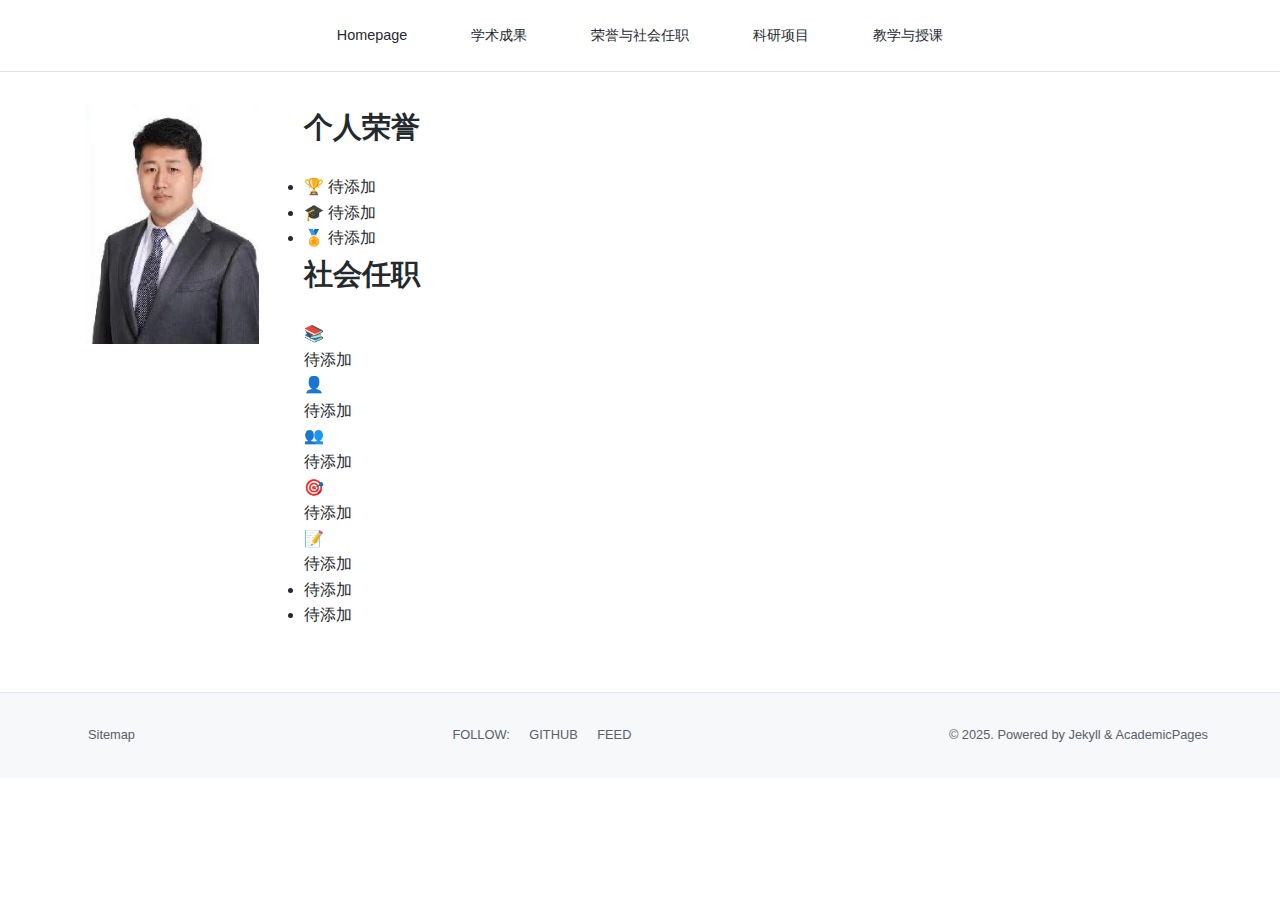
==== honors.html @ f0f459b4 "Create honors.html" ====
<!DOCTYPE html>
<html lang="zh">
<head>
    <meta charset="UTF-8">
    <meta name="viewport" content="width=device-width, initial-scale=1.0">
    <title>荣誉与社会任职 - 个人主页</title>
    <link rel="stylesheet" href="style.css">
</head>
<body>
    <nav class="top-nav">
        <div class="nav-container">
            <a href="index.html" class="nav-item">Homepage</a>
            <a href="publications.html" class="nav-item">学术成果</a>
            <a href="honors.html" class="nav-item active">荣誉与社会任职</a>
            <a href="#" class="nav-item">科研项目</a>
            <a href="#" class="nav-item">教学与授课</a>
        </div>
    </nav>

    <div class="container">
        <div class="profile-section">
            <div class="profile-image">
                <img src="wangjianfeng.jpg" alt="头像" id="avatar">
            </div>
            <div class="profile-info">
                <div class="honors-section">
                    <h1>个人荣誉</h1>
                    <ul class="honors-list">
                        <li class="honor-item">
                            <span class="honor-icon">🏆</span>
                            <span class="honor-text">待添加</span>
                        </li>
                        <li class="honor-item">
                            <span class="honor-icon">🎓</span>
                            <span class="honor-text">待添加</span>
                        </li>
                        <li class="honor-item">
                            <span class="honor-icon">🏅</span>
                            <span class="honor-text">待添加</span>
                        </li>
                    </ul>

                    <h1 class="section-title">社会任职</h1>
                    <div class="positions-list">
                        <div class="position-item">
                            <span class="position-icon">📚</span>
                            <div class="position-content">
                                <p>待添加</p>
                            </div>
                        </div>

                        <div class="position-item">
                            <span class="position-icon">👤</span>
                            <div class="position-content">
                                <p>待添加</p>
                            </div>
                        </div>

                        <div class="position-item">
                            <span class="position-icon">👥</span>
                            <div class="position-content">
                                <p>待添加</p>
                            </div>
                        </div>

                        <div class="position-item">
                            <span class="position-icon">🎯</span>
                            <div class="position-content">
                                <p>待添加</p>
                            </div>
                        </div>

                        <div class="position-item">
                            <span class="position-icon">📝</span>
                            <div class="position-content">
                                <p>待添加</p>
                                <ul class="sub-positions">
                                    <li>待添加</li>
                                    <li>待添加</li>
                                </ul>
                            </div>
                        </div>
                    </div>
                </div>
            </div>
        </div>
    </div>

    <footer>
        <div class="footer-content">
            <div class="sitemap">
                <a href="#">Sitemap</a>
            </div>
            <div class="follow">
                FOLLOW: 
                <a href="#" class="github">GITHUB</a>
                <a href="#" class="feed">FEED</a>
            </div>
            <div class="copyright">
                © 2025. Powered by Jekyll & AcademicPages
            </div>
        </div>
    </footer>
</body>
</html>
---- style.css ----
:root {
    --primary-color: #333;
    --background-color: #fff;
    --accent-color: #2196F3;
    --text-color: #24292e;
    --border-color: #e1e4e8;
}

* {
    margin: 0;
    padding: 0;
    box-sizing: border-box;
}

body {
    font-family: -apple-system, BlinkMacSystemFont, "Segoe UI", Roboto, "Helvetica Neue", Arial, sans-serif;
    line-height: 1.6;
    color: var(--text-color);
    background-color: var(--background-color);
}

/* 导航栏样式 */
.top-nav {
    background-color: #fff;
    border-bottom: 1px solid var(--border-color);
    padding: 1rem 0;
    position: sticky;
    top: 0;
    z-index: 1000;
}

.nav-container {
    max-width: 1200px;
    margin: 0 auto;
    display: flex;
    justify-content: center;
    gap: 2rem;
}

.nav-item {
    text-decoration: none;
    color: var(--text-color);
    font-size: 0.9rem;
    padding: 0.5rem 1rem;
    transition: color 0.3s;
}

.nav-item:hover {
    color: var(--accent-color);
}

/* 主容器样式 */
.container {
    max-width: 1200px;
    margin: 2rem auto;
    padding: 0 2rem;
}

/* 个人资料部分 */
.profile-section {
    display: flex;
    gap: 2rem;
    margin-bottom: 2rem;
}

.profile-image {
    flex-shrink: 0;
    width: 200px;
    height: 240px;
    display: flex;
    align-items: flex-start;
    justify-content: center;
}

#avatar {
    width: 100%;
    height: 100%;
    object-fit: contain;
    border-radius: 0;
}

.profile-info {
    flex-grow: 1;
}

.profile-info h1 {
    font-size: 1.8rem;
    margin-bottom: 1.5rem;
    color: var(--text-color);
}

.info-content p {
    margin-bottom: 1rem;
    font-size: 0.95rem;
}

.research-interests {
    line-height: 1.8;
}

/* 联系信息样式 */
.contact-info {
    margin-top: 2rem;
}

.info-item {
    margin-bottom: 0.5rem;
    display: flex;
    align-items: center;
    gap: 0.5rem;
    font-size: 0.9rem;
}

.info-item .icon {
    width: 1.5rem;
}

.info-item a {
    color: var(--accent-color);
    text-decoration: none;
}

.info-item a:hover {
    text-decoration: underline;
}

/* 页脚样式 */
footer {
    border-top: 1px solid var(--border-color);
    padding: 2rem 0;
    margin-top: 4rem;
    background-color: #f6f8fa;
}

.footer-content {
    max-width: 1200px;
    margin: 0 auto;
    padding: 0 2rem;
    display: flex;
    justify-content: space-between;
    align-items: center;
    font-size: 0.8rem;
    color: #586069;
}

.footer-content a {
    color: #586069;
    text-decoration: none;
    margin-left: 1rem;
}

.footer-content a:hover {
    color: var(--accent-color);
    text-decoration: underline;
}

/* 响应式设计 */
@media (max-width: 768px) {
    .profile-section {
        flex-direction: column;
        align-items: center;
        text-align: center;
    }

    .nav-container {
        flex-wrap: wrap;
        justify-content: center;
        gap: 1rem;
    }

    .footer-content {
        flex-direction: column;
        gap: 1rem;
        text-align: center;
    }
}
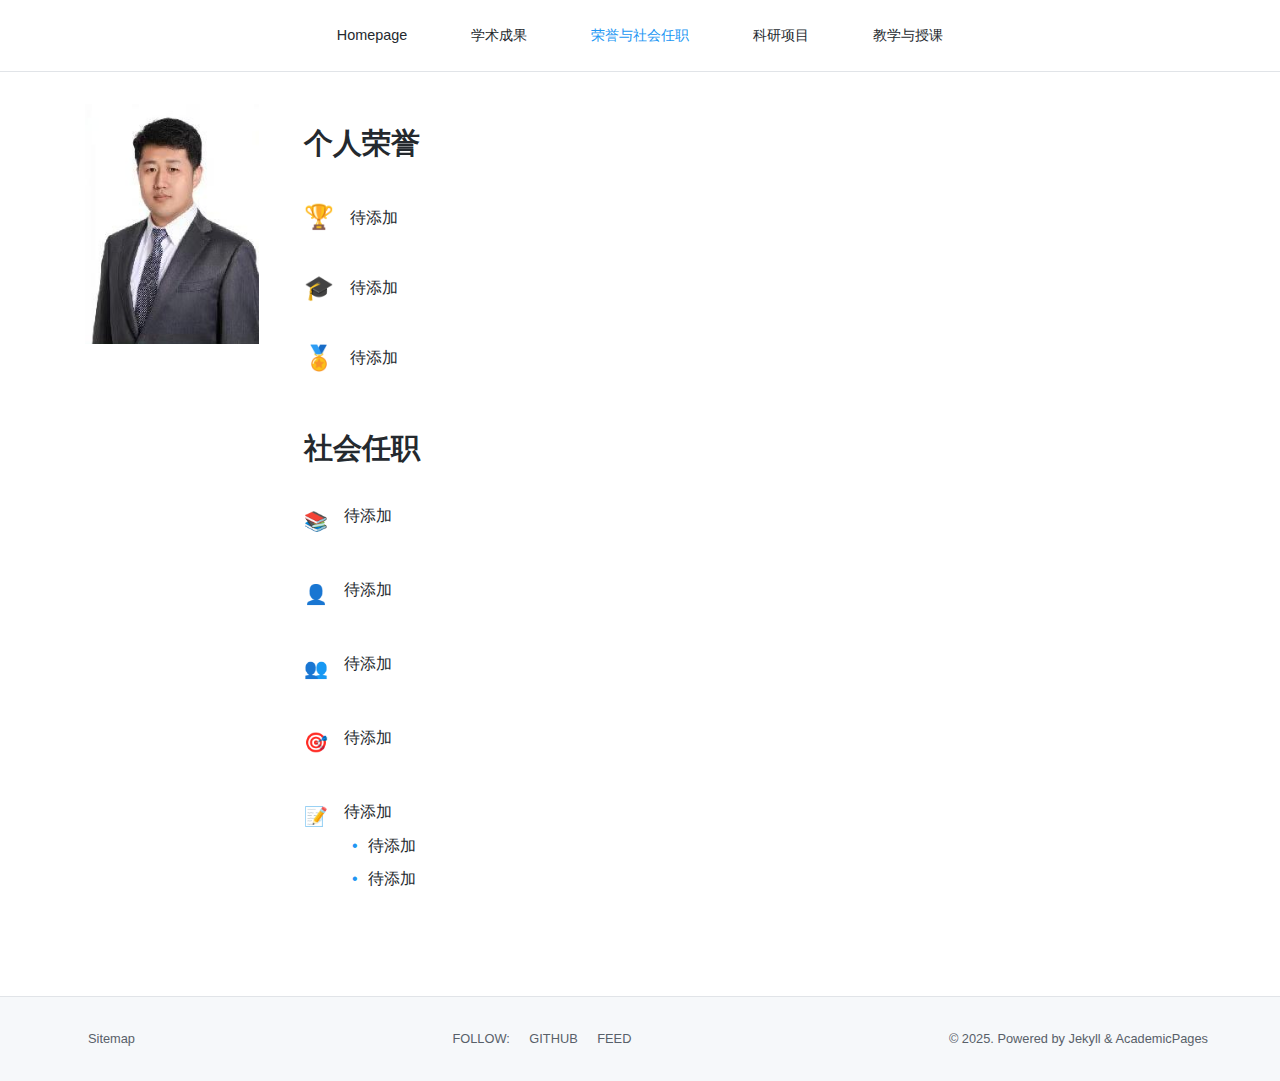
==== commit 36a9a4fc: "Update honors.html" ====
--- a/honors.html
+++ b/honors.html
@@ -12,8 +12,8 @@
             <a href="index.html" class="nav-item">Homepage</a>
             <a href="publications.html" class="nav-item">学术成果</a>
             <a href="honors.html" class="nav-item active">荣誉与社会任职</a>
-            <a href="#" class="nav-item">科研项目</a>
-            <a href="#" class="nav-item">教学与授课</a>
+            <a href="projects.html" class="nav-item">科研项目</a>
+            <a href="teaching.html" class="nav-item">教学与授课</a>
         </div>
     </nav>
 
--- a/style.css
+++ b/style.css
@@ -17,6 +17,10 @@
     line-height: 1.6;
     color: var(--text-color);
     background-color: var(--background-color);
+    min-height: 100vh;
+    display: flex;
+    flex-direction: column;
+    margin: 0;
 }
 
 /* 导航栏样式 */
@@ -49,8 +53,15 @@
     color: var(--accent-color);
 }
 
+.nav-item.active {
+    color: var(--accent-color);
+    font-weight: 500;
+}
+
 /* 主容器样式 */
 .container {
+    flex: 1;
+    width: 100%;
     max-width: 1200px;
     margin: 2rem auto;
     padding: 0 2rem;
@@ -124,34 +135,322 @@
     text-decoration: underline;
 }
 
-/* 页脚样式 */
-footer {
-    border-top: 1px solid var(--border-color);
-    padding: 2rem 0;
-    margin-top: 4rem;
-    background-color: #f6f8fa;
-}
-
-.footer-content {
-    max-width: 1200px;
-    margin: 0 auto;
-    padding: 0 2rem;
-    display: flex;
-    justify-content: space-between;
+/* 出版物部分样式 */
+.publications-section {
+    margin-top: 2rem;
+}
+
+.publications-section h2 {
+    font-size: 1.5rem;
+    color: #24292e;
+    margin-bottom: 1.5rem;
+    padding-bottom: 0.5rem;
+    border-bottom: 1px solid var(--border-color);
+}
+
+.publication-item {
+    margin-bottom: 2.5rem;
+    padding-bottom: 1.5rem;
+    border-bottom: 1px solid var(--border-color);
+}
+
+.publication-item:last-child {
+    border-bottom: none;
+}
+
+.paper-title {
+    font-size: 1.2rem;
+    margin-bottom: 0.5rem;
+}
+
+.paper-title a {
+    color: var(--accent-color);
+    text-decoration: none;
+    transition: color 0.2s;
+}
+
+.paper-title a:hover {
+    color: #1976D2;
+    text-decoration: underline;
+}
+
+.publication-meta {
+    color: #666;
+    font-size: 0.9rem;
+    margin-bottom: 0.8rem;
+}
+
+.publication-abstract {
+    color: #444;
+    margin-bottom: 1rem;
+    line-height: 1.6;
+}
+
+.publication-authors {
+    font-size: 0.9rem;
+    color: #555;
+    margin-bottom: 1rem;
+    line-height: 1.6;
+}
+
+.publication-links {
+    font-size: 0.9rem;
+}
+
+.download-link {
+    color: var(--accent-color);
+    text-decoration: none;
+    transition: color 0.2s;
+}
+
+.download-link:hover {
+    color: #1976D2;
+    text-decoration: underline;
+}
+
+/* 荣誉与社会任职页面样式 */
+.honors-section {
+    margin-top: 1rem;
+}
+
+.section-title {
+    margin-top: 2.5rem;
+    color: var(--text-color);
+    font-size: 1.8rem;
+}
+
+.honors-list {
+    list-style: none;
+    padding: 0;
+    margin: 1.5rem 0;
+}
+
+.honor-item {
+    display: flex;
     align-items: center;
-    font-size: 0.8rem;
-    color: #586069;
-}
-
-.footer-content a {
-    color: #586069;
-    text-decoration: none;
-    margin-left: 1rem;
-}
-
-.footer-content a:hover {
-    color: var(--accent-color);
+    margin-bottom: 1rem;
+    padding: 0.5rem 0;
+}
+
+.honor-icon {
+    font-size: 1.5rem;
+    margin-right: 1rem;
+    flex-shrink: 0;
+}
+
+.honor-text {
+    font-size: 1rem;
+    color: var(--text-color);
+}
+
+.positions-list {
+    margin-top: 1.5rem;
+}
+
+.position-item {
+    display: flex;
+    margin-bottom: 1.5rem;
+    padding: 0.5rem 0;
+}
+
+.position-icon {
+    font-size: 1.2rem;
+    margin-right: 1rem;
+    flex-shrink: 0;
+    margin-top: 0.2rem;
+}
+
+.position-content {
+    flex-grow: 1;
+}
+
+.position-content p {
+    margin: 0;
+    line-height: 1.6;
+    color: var(--text-color);
+}
+
+.sub-positions {
+    list-style: none;
+    padding-left: 0;
+    margin-top: 0.5rem;
+}
+
+.sub-positions li {
+    position: relative;
+    padding-left: 1.5rem;
+    margin-bottom: 0.5rem;
+    line-height: 1.6;
+    color: var(--text-color);
+}
+
+.sub-positions li::before {
+    content: "•";
+    position: absolute;
+    left: 0.5rem;
+    color: var(--accent-color);
+}
+
+/* 科研项目页面样式 */
+.projects-section {
+    margin-top: 2rem;
+}
+
+.project-item {
+    margin-bottom: 3rem;
+    padding-bottom: 2rem;
+    border-bottom: 1px solid var(--border-color);
+}
+
+.project-item:last-child {
+    border-bottom: none;
+}
+
+.project-title {
+    font-size: 1.4rem;
+    margin-bottom: 1rem;
+}
+
+.project-title a {
+    color: var(--accent-color);
+    text-decoration: none;
+    transition: color 0.2s;
+}
+
+.project-title a:hover {
+    color: #1976D2;
     text-decoration: underline;
+}
+
+.project-meta {
+    margin-bottom: 1.5rem;
+    color: #666;
+    font-size: 0.95rem;
+}
+
+.project-meta span {
+    display: inline-block;
+    margin-right: 1.5rem;
+}
+
+.project-type {
+    color: #1976D2;
+    font-weight: 500;
+}
+
+.project-id {
+    color: #666;
+}
+
+.project-role {
+    color: #444;
+}
+
+.project-image {
+    margin: 1.5rem 0;
+    background-color: #f5f5f5;
+    border-radius: 4px;
+    overflow: hidden;
+}
+
+.project-thumbnail {
+    width: 100%;
+    height: auto;
+    display: block;
+}
+
+.project-description {
+    color: #444;
+    line-height: 1.6;
+    font-size: 0.95rem;
+}
+
+/* 教学与授课页面样式 */
+.teaching-section {
+    margin-top: 2rem;
+}
+
+.teaching-item {
+    margin-bottom: 2.5rem;
+    padding-bottom: 2rem;
+    border-bottom: 1px solid var(--border-color);
+}
+
+.teaching-item:last-child {
+    border-bottom: none;
+    margin-bottom: 0;
+    padding-bottom: 0;
+}
+
+.teaching-title {
+    font-size: 1.3rem;
+    margin-bottom: 0.8rem;
+}
+
+.teaching-title a {
+    color: var(--accent-color);
+    text-decoration: none;
+    transition: color 0.2s;
+}
+
+.teaching-title a:hover {
+    color: #1976D2;
+    text-decoration: underline;
+}
+
+.teaching-meta {
+    margin-bottom: 1rem;
+    font-size: 0.9rem;
+    color: #666;
+}
+
+.teaching-meta span {
+    display: inline-block;
+    margin-right: 1rem;
+}
+
+.teaching-meta .course-type {
+    color: #1976D2;
+    font-weight: 500;
+}
+
+.teaching-meta .institution {
+    font-style: italic;
+}
+
+.teaching-meta .year {
+    color: #888;
+}
+
+.teaching-description {
+    color: #444;
+    line-height: 1.6;
+    font-size: 0.95rem;
+}
+
+.teaching-description p {
+    margin: 0;
+}
+
+/* 响应式调整 */
+@media (max-width: 768px) {
+    .project-meta {
+        flex-direction: column;
+    }
+    
+    .project-meta span {
+        display: block;
+        margin-bottom: 0.5rem;
+    }
+    
+    .teaching-meta span {
+        display: block;
+        margin-bottom: 0.3rem;
+    }
+    
+    .teaching-title {
+        font-size: 1.2rem;
+    }
 }
 
 /* 响应式设计 */
@@ -173,5 +472,49 @@
         gap: 1rem;
         text-align: center;
     }
-}
-
+
+    .honor-item, .position-item {
+        flex-direction: row;
+        align-items: flex-start;
+    }
+
+    .position-content {
+        font-size: 0.95rem;
+    }
+
+    .sub-positions li {
+        padding-left: 1rem;
+    }
+}
+
+/* 页脚样式 */
+footer {
+    width: 100%;
+    border-top: 1px solid var(--border-color);
+    padding: 2rem 0;
+    background-color: #f6f8fa;
+    margin-top: auto;
+}
+
+.footer-content {
+    max-width: 1200px;
+    margin: 0 auto;
+    padding: 0 2rem;
+    display: flex;
+    justify-content: space-between;
+    align-items: center;
+    font-size: 0.8rem;
+    color: #586069;
+}
+
+.footer-content a {
+    color: #586069;
+    text-decoration: none;
+    margin-left: 1rem;
+}
+
+.footer-content a:hover {
+    color: var(--accent-color);
+    text-decoration: underline;
+}
+
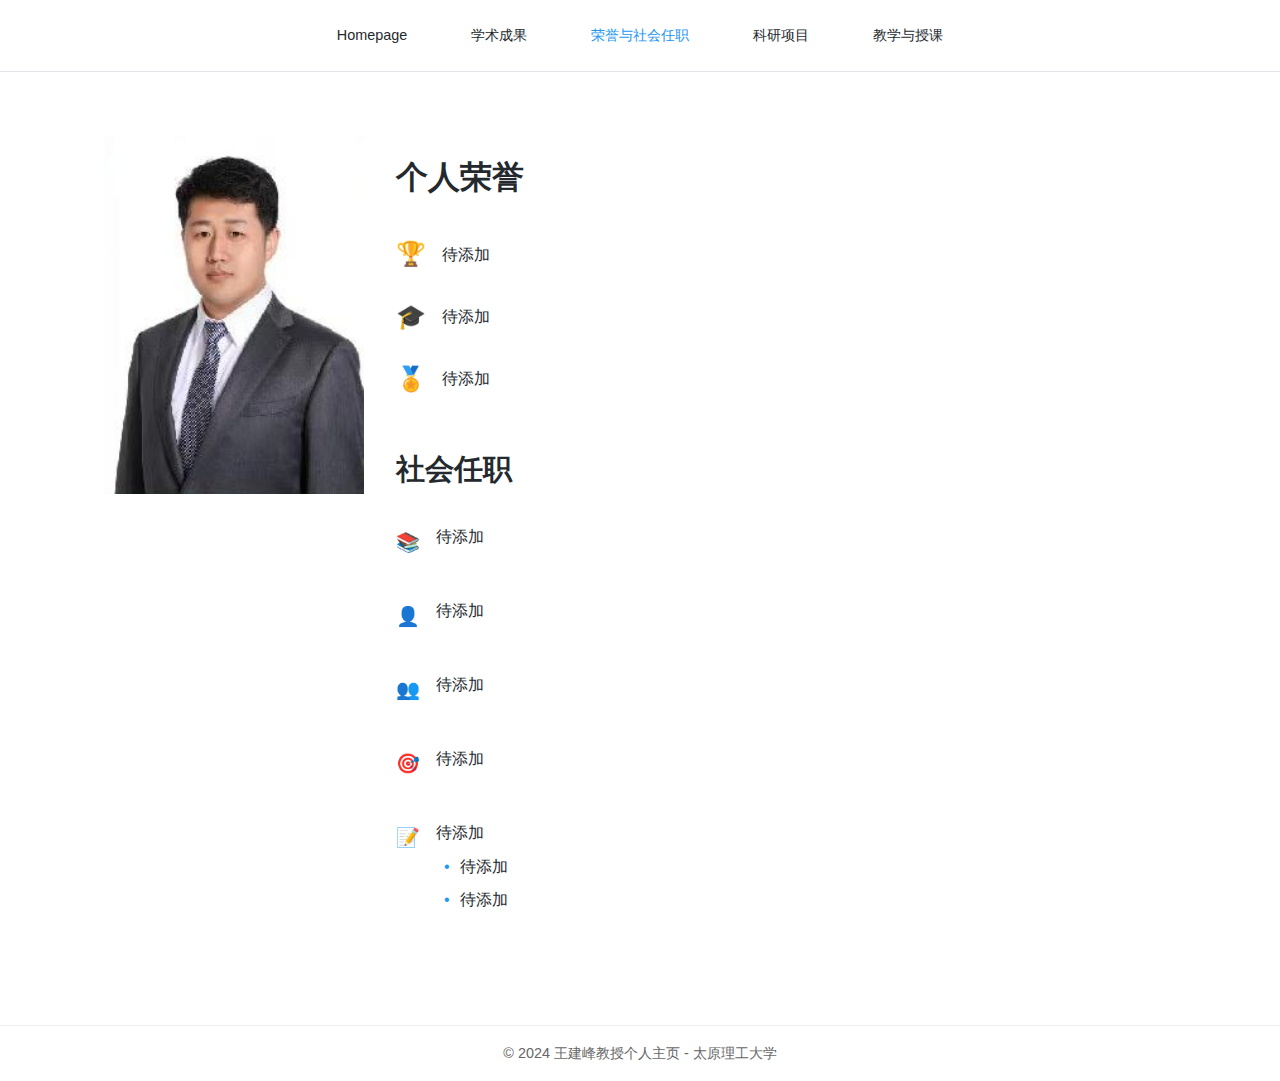
==== commit 019d102e: "Update honors.html" ====
--- a/honors.html
+++ b/honors.html
@@ -86,20 +86,11 @@
         </div>
     </div>
 
-    <footer>
+     <footer>
         <div class="footer-content">
-            <div class="sitemap">
-                <a href="#">Sitemap</a>
-            </div>
-            <div class="follow">
-                FOLLOW: 
-                <a href="#" class="github">GITHUB</a>
-                <a href="#" class="feed">FEED</a>
-            </div>
-            <div class="copyright">
-                © 2025. Powered by Jekyll & AcademicPages
-            </div>
+            <p>&copy; 2024 王建峰教授个人主页 - 太原理工大学</p>
         </div>
     </footer>
 </body>
 </html>
+</html>
--- a/style.css
+++ b/style.css
@@ -60,78 +60,155 @@
 
 /* 主容器样式 */
 .container {
-    flex: 1;
+    flex: 1 0 auto;
     width: 100%;
     max-width: 1200px;
-    margin: 2rem auto;
-    padding: 0 2rem;
+    margin: 0 auto;
+    padding: 2rem;
+    display: flex;
+    flex-direction: column;
+    min-height: calc(100vh - 150px); /* 减去导航栏和页脚的高度 */
 }
 
 /* 个人资料部分 */
 .profile-section {
     display: flex;
     gap: 2rem;
-    margin-bottom: 2rem;
+    padding: 2rem;
+    background-color: #fff;
 }
 
 .profile-image {
     flex-shrink: 0;
-    width: 200px;
-    height: 240px;
-    display: flex;
-    align-items: flex-start;
-    justify-content: center;
+    width: 260px;
 }
 
 #avatar {
     width: 100%;
-    height: 100%;
-    object-fit: contain;
-    border-radius: 0;
-}
-
-.profile-info {
-    flex-grow: 1;
-}
-
-.profile-info h1 {
-    font-size: 1.8rem;
-    margin-bottom: 1.5rem;
-    color: var(--text-color);
-}
-
-.info-content p {
-    margin-bottom: 1rem;
-    font-size: 0.95rem;
-}
-
-.research-interests {
-    line-height: 1.8;
-}
-
-/* 联系信息样式 */
-.contact-info {
-    margin-top: 2rem;
-}
-
-.info-item {
+    height: auto;
+    margin-bottom: 1rem;
+}
+
+.brief-info {
+    text-align: left;
+}
+
+.brief-info h2 {
+    font-size: 1.2rem;
     margin-bottom: 0.5rem;
+    font-weight: 500;
+}
+
+.brief-info p {
+    color: #666;
+    margin-bottom: 1rem;
+}
+
+.contact-links {
+    margin-top: 1rem;
+}
+
+.link-item {
     display: flex;
     align-items: center;
     gap: 0.5rem;
+    margin-bottom: 0.5rem;
+    color: #666;
     font-size: 0.9rem;
 }
 
-.info-item .icon {
-    width: 1.5rem;
-}
-
-.info-item a {
+.link-item .icon {
+    width: 20px;
+    text-align: center;
+}
+
+/* 主要信息部分 */
+.profile-info {
+    flex: 1;
+}
+
+.info-content {
+    font-size: 0.95rem;
+}
+
+.basic-info {
+    margin-bottom: 2rem;
+}
+
+.info-row {
+    display: flex;
+    margin-bottom: 0.8rem;
+    line-height: 1.6;
+}
+
+.info-row .label {
+    width: 90px;
+    color: #333;
+}
+
+.info-row .value {
+    flex: 1;
+    color: #444;
+}
+
+.honors-section {
+    margin-bottom: 2rem;
+}
+
+.honors-section h3 {
+    font-size: 1rem;
+    color: #333;
+    margin-bottom: 1rem;
+}
+
+.honors-section ul {
+    list-style: none;
+    padding: 0;
+}
+
+.honors-section li {
+    margin-bottom: 0.5rem;
+    color: #444;
+}
+
+.achievements-section p {
+    line-height: 1.8;
+    color: #444;
+    text-align: justify;
+}
+
+/* 联系信息样式 */
+.contact-section {
+    margin-top: 2rem;
+    padding: 2rem 0;
+    background-color: #f8f9fa;
+    border-top: 1px solid #eee;
+}
+
+.contact-info {
+    display: flex;
+    gap: 1.5rem;
+    margin-bottom: 2rem;
+}
+
+.contact-info .info-item {
+    display: flex;
+    align-items: center;
+    gap: 0.5rem;
+    color: #666;
+}
+
+.contact-info .icon {
+    font-size: 1.2rem;
+}
+
+.contact-info a {
     color: var(--accent-color);
     text-decoration: none;
-}
-
-.info-item a:hover {
+    transition: color 0.2s;
+}
+
+.contact-info a:hover {
     text-decoration: underline;
 }
 
@@ -434,6 +511,30 @@
 
 /* 响应式调整 */
 @media (max-width: 768px) {
+    .profile-section {
+        flex-direction: column;
+        padding: 1rem;
+    }
+
+    .profile-image {
+        width: 100%;
+        max-width: 300px;
+        margin: 0 auto;
+    }
+
+    .brief-info {
+        text-align: center;
+    }
+
+    .info-row {
+        flex-direction: column;
+    }
+
+    .info-row .label {
+        width: auto;
+        margin-bottom: 0.2rem;
+    }
+
     .project-meta {
         flex-direction: column;
     }
@@ -457,8 +558,7 @@
 @media (max-width: 768px) {
     .profile-section {
         flex-direction: column;
-        align-items: center;
-        text-align: center;
+        padding: 1rem;
     }
 
     .nav-container {
@@ -489,32 +589,22 @@
 
 /* 页脚样式 */
 footer {
-    width: 100%;
-    border-top: 1px solid var(--border-color);
-    padding: 2rem 0;
-    background-color: #f6f8fa;
-    margin-top: auto;
+    background-color: #fff;
+    color: #666;
+    padding: 1rem 0;
+    text-align: center;
+    flex-shrink: 0;
+    border-top: 1px solid #eee;
 }
 
 .footer-content {
-    max-width: 1200px;
+    max-width: 800px;
     margin: 0 auto;
-    padding: 0 2rem;
-    display: flex;
-    justify-content: space-between;
-    align-items: center;
-    font-size: 0.8rem;
-    color: #586069;
-}
-
-.footer-content a {
-    color: #586069;
-    text-decoration: none;
-    margin-left: 1rem;
-}
-
-.footer-content a:hover {
-    color: var(--accent-color);
-    text-decoration: underline;
-}
-
+    padding: 0 1rem;
+}
+
+.footer-content p {
+    margin: 0;
+    font-size: 0.9rem;
+    opacity: 1;
+}
